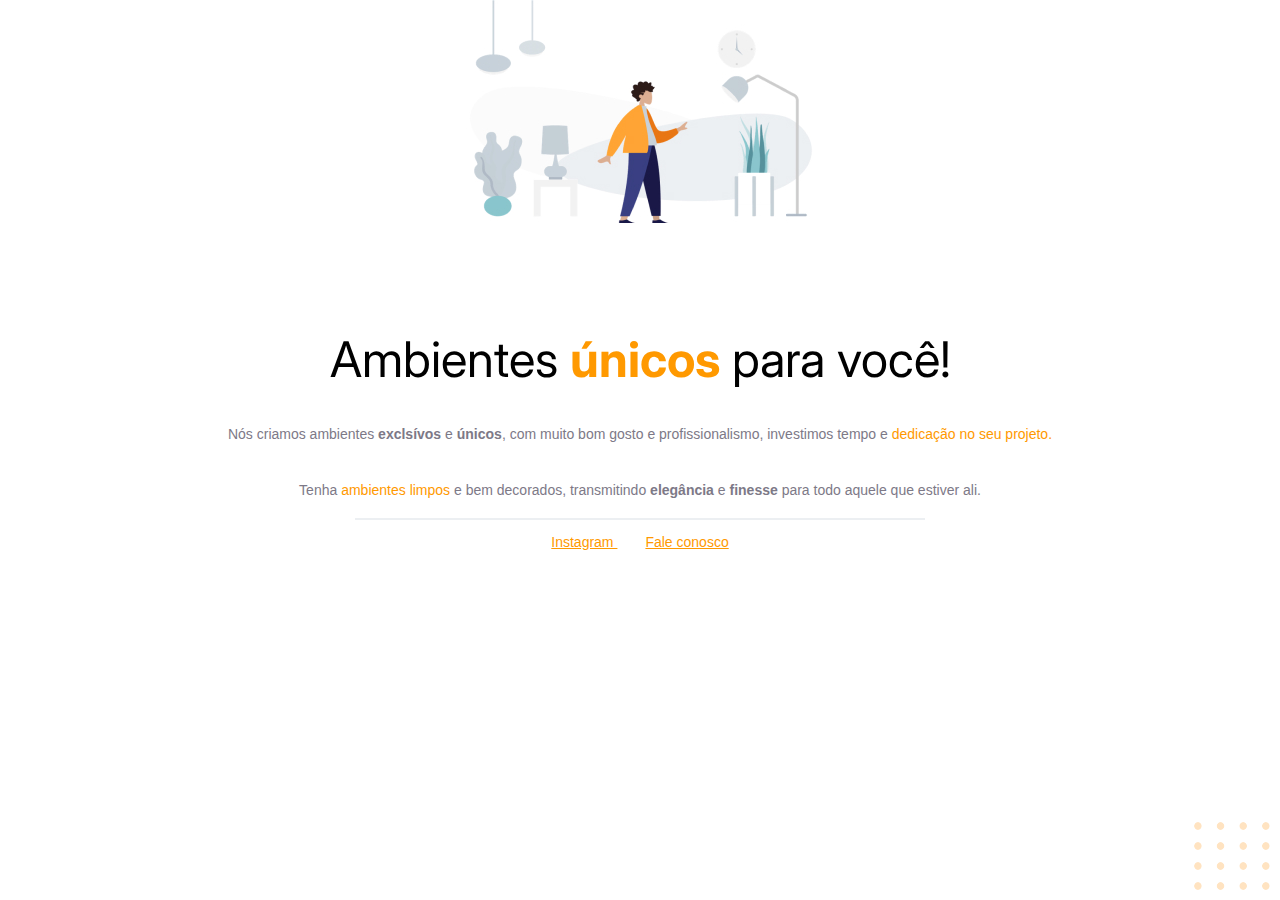
==== projeto01/index.html @ 1df5eecd "alterações" ====
<!DOCTYPE html>
<html lang="pt-br">
<head>
    <link rel="preconnect" href="https://fonts.googleapis.com">
    <link rel="preconnect" href="https://fonts.gstatic.com" crossorigin>

    <meta charset="UTF-8">
    <meta name="viewport" content="width=device-width, initial-scale=1.0">
    <title>Móveis Customizados</title>

    <link href="https://fonts.googleapis.com/css2?family=Inter:wght@100..900&display=swap" rel="stylesheet">
    
    <link rel="stylesheet" href="style.css">



</head>
<body>

    
    <di id="hero">
        <img src="imagens/image 1.jpg" 
        alt="desenho de uma pessoa em uma sala com móveis"/>

        <h1>Ambientes <span>únicos</span> para você!</h1>

        <p>
            Nós criamos ambientes <strong>exclsívos</strong> e <strong>únicos</strong>, 
            com muito bom gosto e profissionalismo,
            investimos tempo e <span>dedicação no seu projeto.</span> 
       <br/>
       <br/>
       
            Tenha <span>ambientes limpos</span> e bem decorados,
            transmitindo <strong>elegância</strong>  e <strong>finesse</strong> para todo 
            aquele que estiver ali.
        </p>
    </di>

    <div id="footer">

        <div id="line"></div>


        <a
         target="_blank"
         href="https://instagram.com">Instagram
        </a> 

        <a 
        href="#">Fale conosco
    </a>
    </div>

    <img 
    id="balls"
    src="imagens/balls.svg" 
    alt="bolinhas laranjadas no canto direito inferior da tela"/>
  
    
</body>
</html>
---- projeto01/style.css ----
body {
    font-family: 'Open Sans', sans-serif;
    text-align: center ;
    margin: 0;
}

#hero {
    width: 592px;
    margin: 0 auto 72px;
}

#hero img {
    margin-bottom: 72px;
}

h1 {
    font-family: 'Inter', sans-serif;
    font-size: 49px;
    line-height: 56px;
    font-weight: normal;
    margin-bottom: 32px;
}

h1 span {
    font-weight: bold;
}

span, a {
    color: #FF9900;
}

p, #footer {
    color: #7D7987;
    font-size: 14px;
    line-height: 28px;
}


#footer a + a {
    margin-left: 28px;
}

#footer #line {
    width: 568px;
    height: 0px;
    margin: 0 auto 8px;
    border: 1px solid #ECEFF2
}

#balls{
    position: fixed ;
    bottom: 0px;
    right: 0px;
}
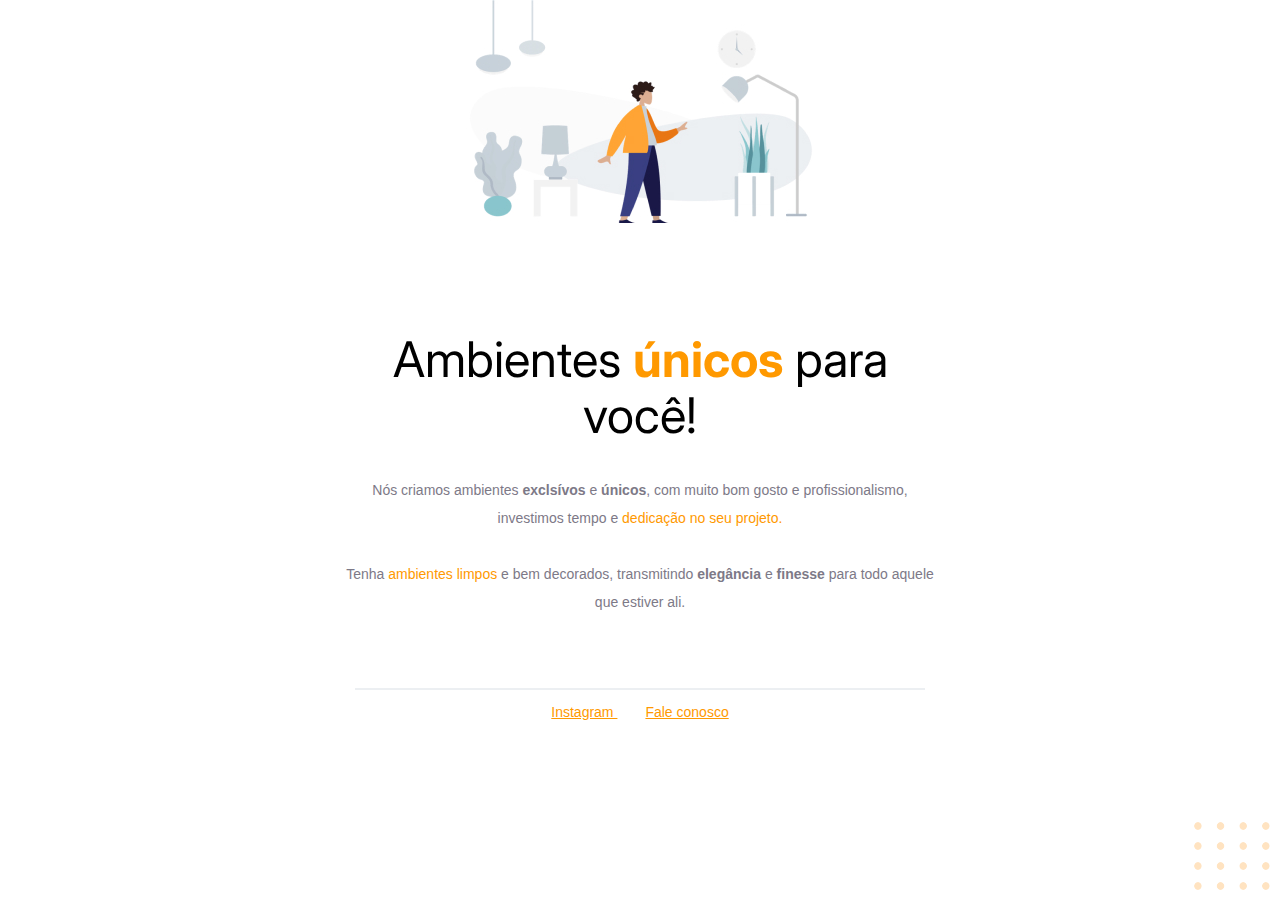
==== commit bf3d69de: "alteração2" ====
--- a/projeto01/index.html
+++ b/projeto01/index.html
@@ -17,8 +17,7 @@
 </head>
 <body>
 
-    
-    <di id="hero">
+    <div id="hero">
         <img src="imagens/image 1.jpg" 
         alt="desenho de uma pessoa em uma sala com móveis"/>
 
@@ -35,7 +34,7 @@
             transmitindo <strong>elegância</strong>  e <strong>finesse</strong> para todo 
             aquele que estiver ali.
         </p>
-    </di>
+    </div>
 
     <div id="footer">
 
